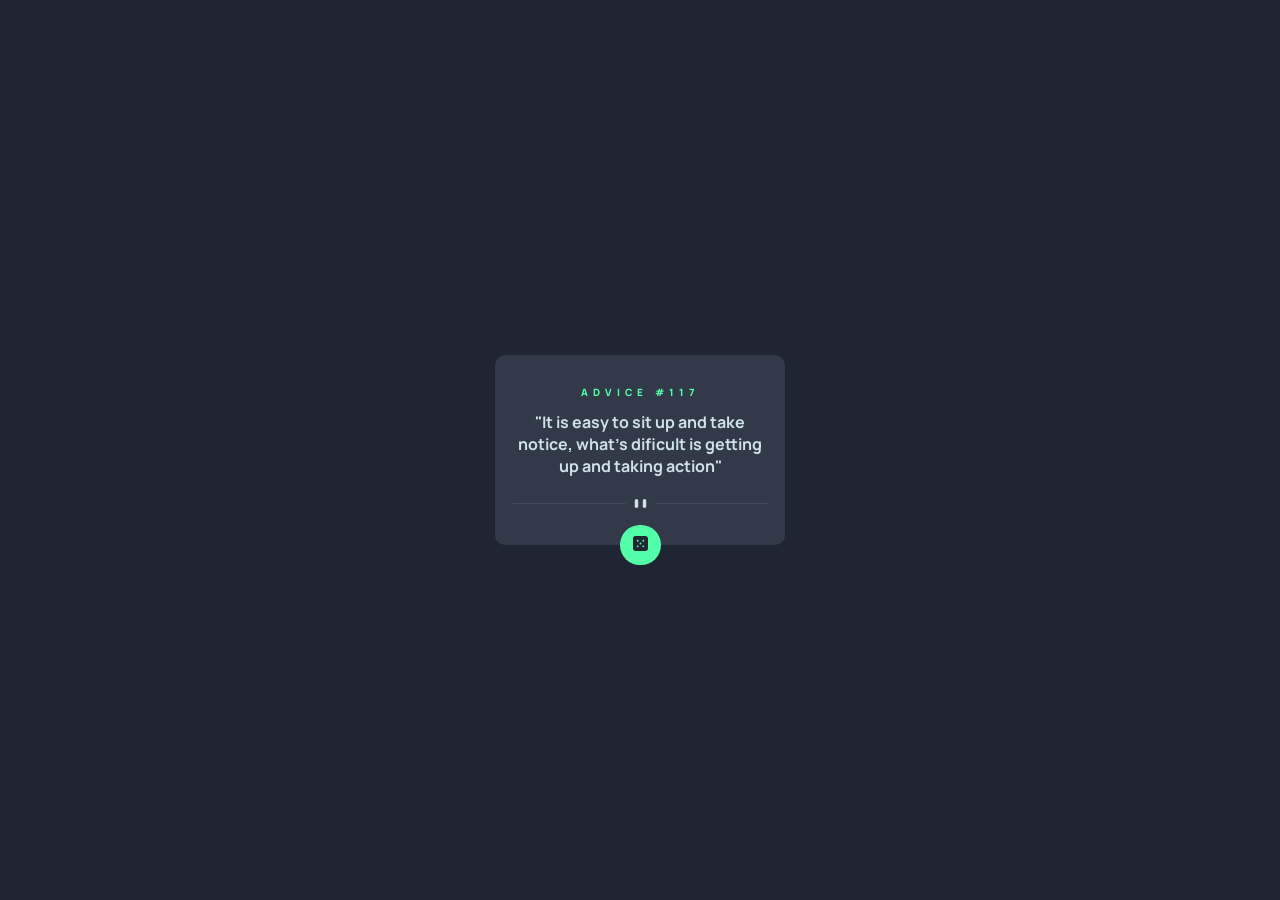
==== index.html @ a99454eb "adicionado o arquivo index.html e a pasta src" ====
<!DOCTYPE html>
<html lang="pt-br">
<head>
    <meta charset="UTF-8">
    <meta name="viewport" content="width=device-width, initial-scale=1.0">
    <meta name="description" content="Exercício de HTML e CSS com Flexbox.">
    <title>Gerador de Conselhos</title>

    <link rel="preconnect" href="https://fonts.googleapis.com">
    <link rel="preconnect" href="https://fonts.gstatic.com" crossorigin>
    <link href="https://fonts.googleapis.com/css2?family=Manrope:wght@800&display=swap" rel="stylesheet">

    <link rel="shortcut icon" sizes="favicon-32x32" href="./src/images/favicon-32x32.png" type="image/png">
    <link rel="stylesheet" href="./src/css/variables.css">
    <link rel="stylesheet" href="./src/css/reset.css">
    <link rel="stylesheet" href="./src/css/style.css">
</head>
<body>
    <main class="container">
        <span>ADVICE #117</span>

        <h2 class="texto">"It is easy to sit up and take notice, what's dificult is getting up and taking action"<h2>

            <div class="divisor-button">
                <picture class="divisor">
                    <source srcset="src/images/pattern-divider-mobile.svg" media="(max-width: 400px)">
                    <img src="./src/images/pattern-divider-desktop.svg">
                </picture>

                <button><img class="icone-botao" src="./src/images/icon-dice.svg"></button>
            </div>
    </main>
</body>
</html>
---- src/css/variables.css ----
:root {
    --cor-primária: hsl(150, 100%, 66%);
}

.container span {
    color: var(--cor-primária);
}

.container button {
    background-color: var(--cor-primária);
}
---- src/css/style.css ----
body {
    background-color: hsl(218, 23%, 16%);
    min-height: 100vh;
    display: flex;
    justify-content: center;
    align-items: center;
    font-family: 'Manrope', sans-serif;
    font-weight: 800;
}

.container {
    background-color: hsl(217, 19%, 24%);
    width: 290px;
    height: 190px;
    border-radius: 10px;
}

.container span {
    display: flex;
    justify-content: center;
    margin-top: 30px;
    font-size: 10px;
    letter-spacing: 5px;
}

.container h2 {
    font-size: 16px;
    margin-top: 12px;
    padding-left: 15px;
    padding-right: 15px;
    text-align: center;
    color: hsl(193, 38%, 86%);
}

.container button {
    margin-top: 12px;
    padding: 11px 13px;
    border-style: none;
    border-radius: 50px;
}

button:hover {
    cursor: pointer;
}

.icone-botao {
    width: 15px;
}

.divisor img {
    width: 255px;
    margin-top: 10px;

}
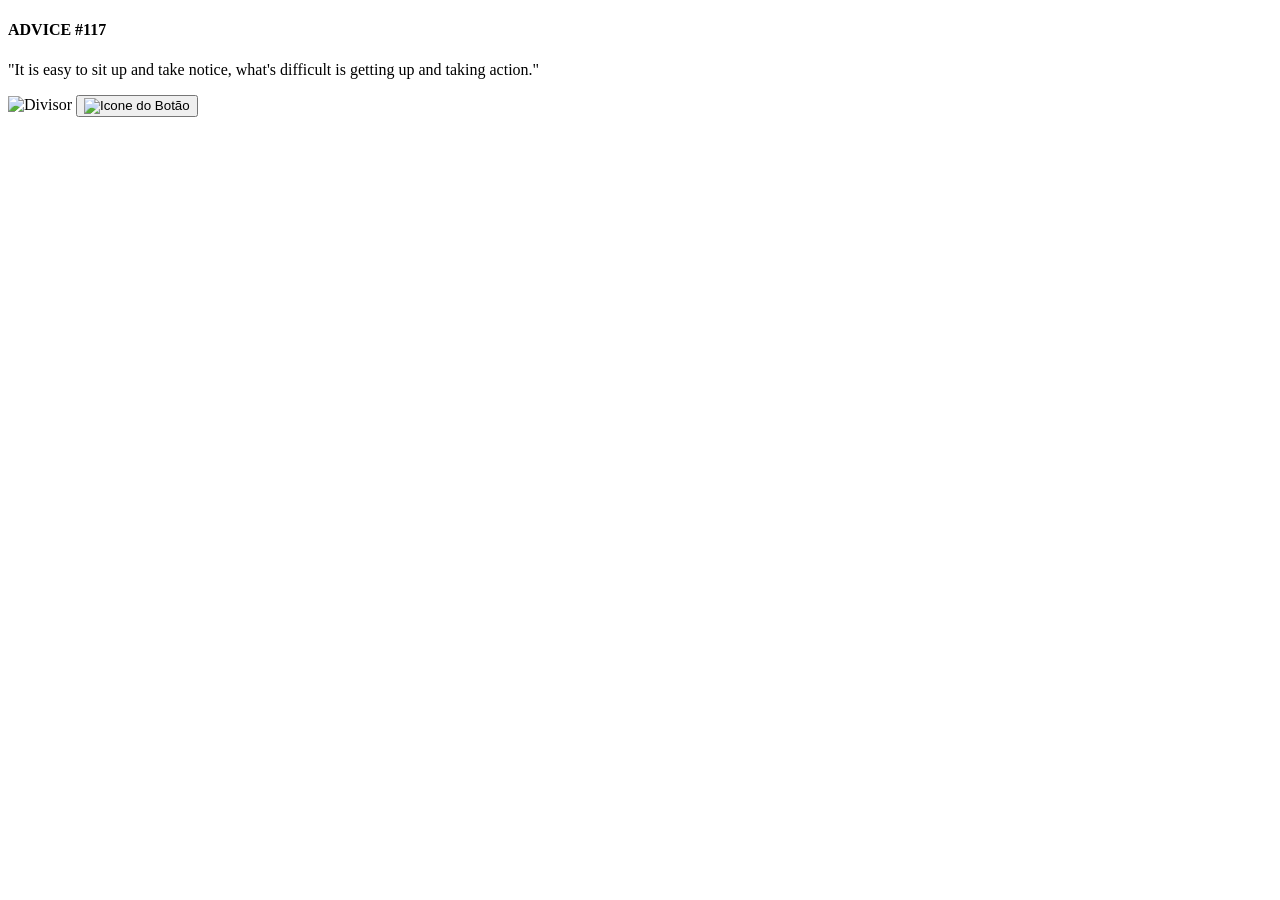
==== commit c26b903b: "upload files" ====
--- a/index.html
+++ b/index.html
@@ -1,34 +1,51 @@
 <!DOCTYPE html>
 <html lang="pt-br">
+
 <head>
     <meta charset="UTF-8">
     <meta name="viewport" content="width=device-width, initial-scale=1.0">
-    <meta name="description" content="Exercício de HTML e CSS com Flexbox.">
+    <meta name="description" content="Projeto Gerador de Conselhos">
     <title>Gerador de Conselhos</title>
+
+    <link rel="stylesheet" href="./css/reset.css">
+    <link rel="stylesheet" href="./css/style.css">
+    <link rel="stylesheet" href="./css/responsive.css">
+
+    <link sizes="32x32" rel="shortcut icon" href="./images/favicon-32x32.png" type="image/x-icon">
 
     <link rel="preconnect" href="https://fonts.googleapis.com">
     <link rel="preconnect" href="https://fonts.gstatic.com" crossorigin>
-    <link href="https://fonts.googleapis.com/css2?family=Manrope:wght@800&display=swap" rel="stylesheet">
+    <link href="https://fonts.googleapis.com/css2?family=Manrope:wght@200..800&display=swap" rel="stylesheet">
+</head>
 
-    <link rel="shortcut icon" sizes="favicon-32x32" href="./src/images/favicon-32x32.png" type="image/png">
-    <link rel="stylesheet" href="./src/css/variables.css">
-    <link rel="stylesheet" href="./src/css/reset.css">
-    <link rel="stylesheet" href="./src/css/style.css">
-</head>
 <body>
-    <main class="container">
-        <span>ADVICE #117</span>
 
-        <h2 class="texto">"It is easy to sit up and take notice, what's dificult is getting up and taking action"<h2>
+    <main class="conteudo">
+        <div class="container">
 
-            <div class="divisor-button">
-                <picture class="divisor">
-                    <source srcset="src/images/pattern-divider-mobile.svg" media="(max-width: 400px)">
-                    <img src="./src/images/pattern-divider-desktop.svg">
-                </picture>
+            <div class="elementos">
 
-                <button><img class="icone-botao" src="./src/images/icon-dice.svg"></button>
+                <div class="secao-1">
+
+                    <h4 id="advice-id">ADVICE #117</h4>
+
+                    <p id="advice">"It is easy to sit up and take notice, what's difficult is getting up and taking action."</p>
+
+                </div>
+
+                <div class="secao-2">
+
+                    <img class="divisor" src="./images/pattern-divider-desktop.svg" alt="Divisor">
+
+                    <button id="btn" type="button"><img src="./images/icon-dice.svg" alt="Icone do Botão"></button>
+
+                </div>
             </div>
+
+        </div>
     </main>
+
+    <script src="./js/index.js"></script>
 </body>
+
 </html>
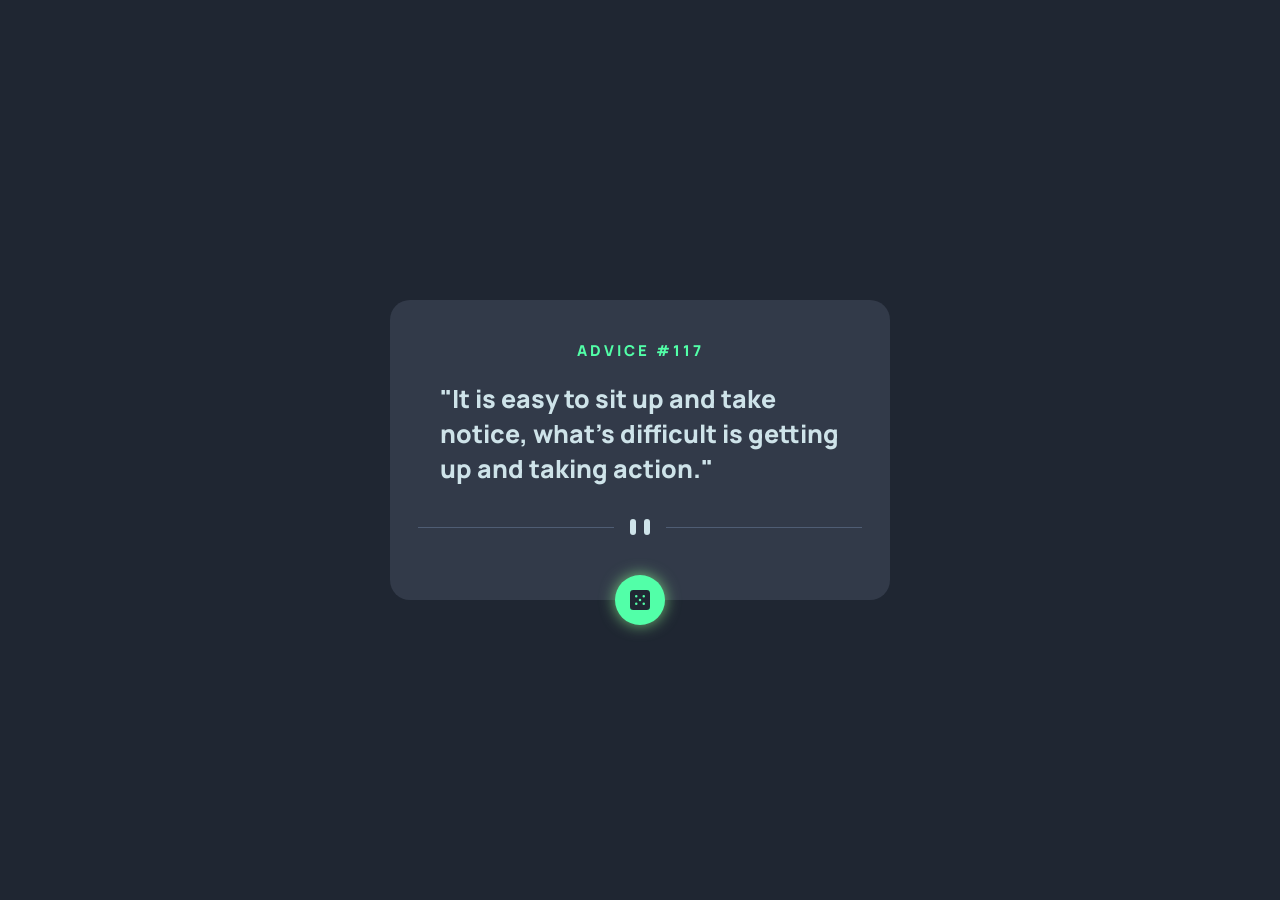
==== commit 19b90600: "upload files" ====
--- a/index.html
+++ b/index.html
@@ -7,9 +7,9 @@
     <meta name="description" content="Projeto Gerador de Conselhos">
     <title>Gerador de Conselhos</title>
 
-    <link rel="stylesheet" href="./css/reset.css">
-    <link rel="stylesheet" href="./css/style.css">
-    <link rel="stylesheet" href="./css/responsive.css">
+    <link rel="stylesheet" href="./src/css/reset.css">
+    <link rel="stylesheet" href="./src/css/style.css">
+    <link rel="stylesheet" href="./src/css/responsive.css">
 
     <link sizes="32x32" rel="shortcut icon" href="./images/favicon-32x32.png" type="image/x-icon">
 
@@ -35,9 +35,9 @@
 
                 <div class="secao-2">
 
-                    <img class="divisor" src="./images/pattern-divider-desktop.svg" alt="Divisor">
+                    <img class="divisor" src="./src/images/pattern-divider-desktop.svg" alt="Divisor">
 
-                    <button id="btn" type="button"><img src="./images/icon-dice.svg" alt="Icone do Botão"></button>
+                    <button id="btn" type="button"><img src="./src/images/icon-dice.svg" alt="Icone do Botão"></button>
 
                 </div>
             </div>
@@ -45,7 +45,7 @@
         </div>
     </main>
 
-    <script src="./js/index.js"></script>
+    <script src="./src/js/index.js"></script>
 </body>
 
 </html>
--- a/src/css/style.css
+++ b/src/css/style.css
@@ -0,0 +1,85 @@
+html {
+    font-size: 62.5%;
+}
+
+body {
+    display: flex;
+    justify-content: center;
+    align-items: center;
+    height: 100vh;
+    font-family: 'Manrope', sans-serif;
+    background-color: hsl(218, 23%, 16%);
+}
+
+.container {
+    width: 500px;
+    height: 300px;
+    background-color: hsl(217, 19%, 24%);
+    padding: 40px 40px;
+    border-radius: 20px;
+}
+
+.secao-1 {
+    display: flex;
+    flex-direction: column;
+    align-items: center;
+    gap: 20px;
+}
+
+.secao-1 h4 {
+    font-size: 1.5rem;
+    color: hsl(150, 100%, 66%);
+    font-weight: 800;
+    letter-spacing: 3px;
+}
+
+.secao-1 p {
+    height: 138px;
+    font-size: 2.5rem;
+    color: hsl(193, 38%, 86%);
+    font-weight: 800;
+    padding: 0 10px;
+}
+
+.secao-2 {
+    display: flex;
+    flex-direction: column;
+    align-items: center;
+    gap: 40px;
+}
+
+.secao-2 button {
+    width: 50px;
+    height: 50px;
+    border-radius: 50%;
+    background-color: hsl(150, 100%, 66%);
+    border: none;
+    cursor: pointer;
+    box-shadow: 0 0 15px rgba(150, 255, 150, 0.7);
+}
+
+.secao-2 button:hover {
+    box-shadow: 0 0 25px rgba(150, 255, 150, 1);
+    transition: 0.4s ease-in;
+}
+
+@keyframes rotate {
+    from {
+        transform: rotate(0deg);
+    }
+
+    to {
+        transform: rotate(360deg);
+    }
+}
+
+.secao-2 button img {
+    width: 20px;
+    position: relative;
+    left: 0.8%;
+    top: 3%;
+    animation-name: rotate;
+    animation-duration: 5s;
+    animation-iteration-count: infinite;
+    animation-timing-function: linear;
+}
--- a/src/css/responsive.css
+++ b/src/css/responsive.css
@@ -0,0 +1,63 @@
+@media (max-width: 480px) {
+    .container {
+        width: 400px;
+        height: 300px;
+    }
+
+    .secao-1 h4 {
+        font-size: 1rem;
+    }
+
+    .secao-1 p {
+        height: 150px;
+        font-size: 2rem;
+    }
+
+    .secao-2 {
+        gap: 38px;
+    }
+
+    .secao-2 .divisor {
+        width: 350px;
+    }
+
+    .secao-2 button {
+        width: 50px;
+        height: 50px;
+    }
+}
+
+@media (max-width: 380px) {
+    .container {
+        width: 300px;
+        height: 200px;
+        padding: 30px 30px;
+    }
+
+    .secao-1 h4 {
+        font-size: 0.8rem;
+    }
+
+
+    .secao-1 p {
+        height: 85px;
+        font-size: 1.4rem;
+    }
+
+    .secao-2 {
+        gap: 23px;
+    }
+
+    .secao-2 .divisor {
+        width: 265px;
+    }
+
+    .secao-2 button {
+        width: 40px;
+        height: 40px;
+    }
+
+    .secao-2 button img {
+        width: 15px;
+    }
+}
